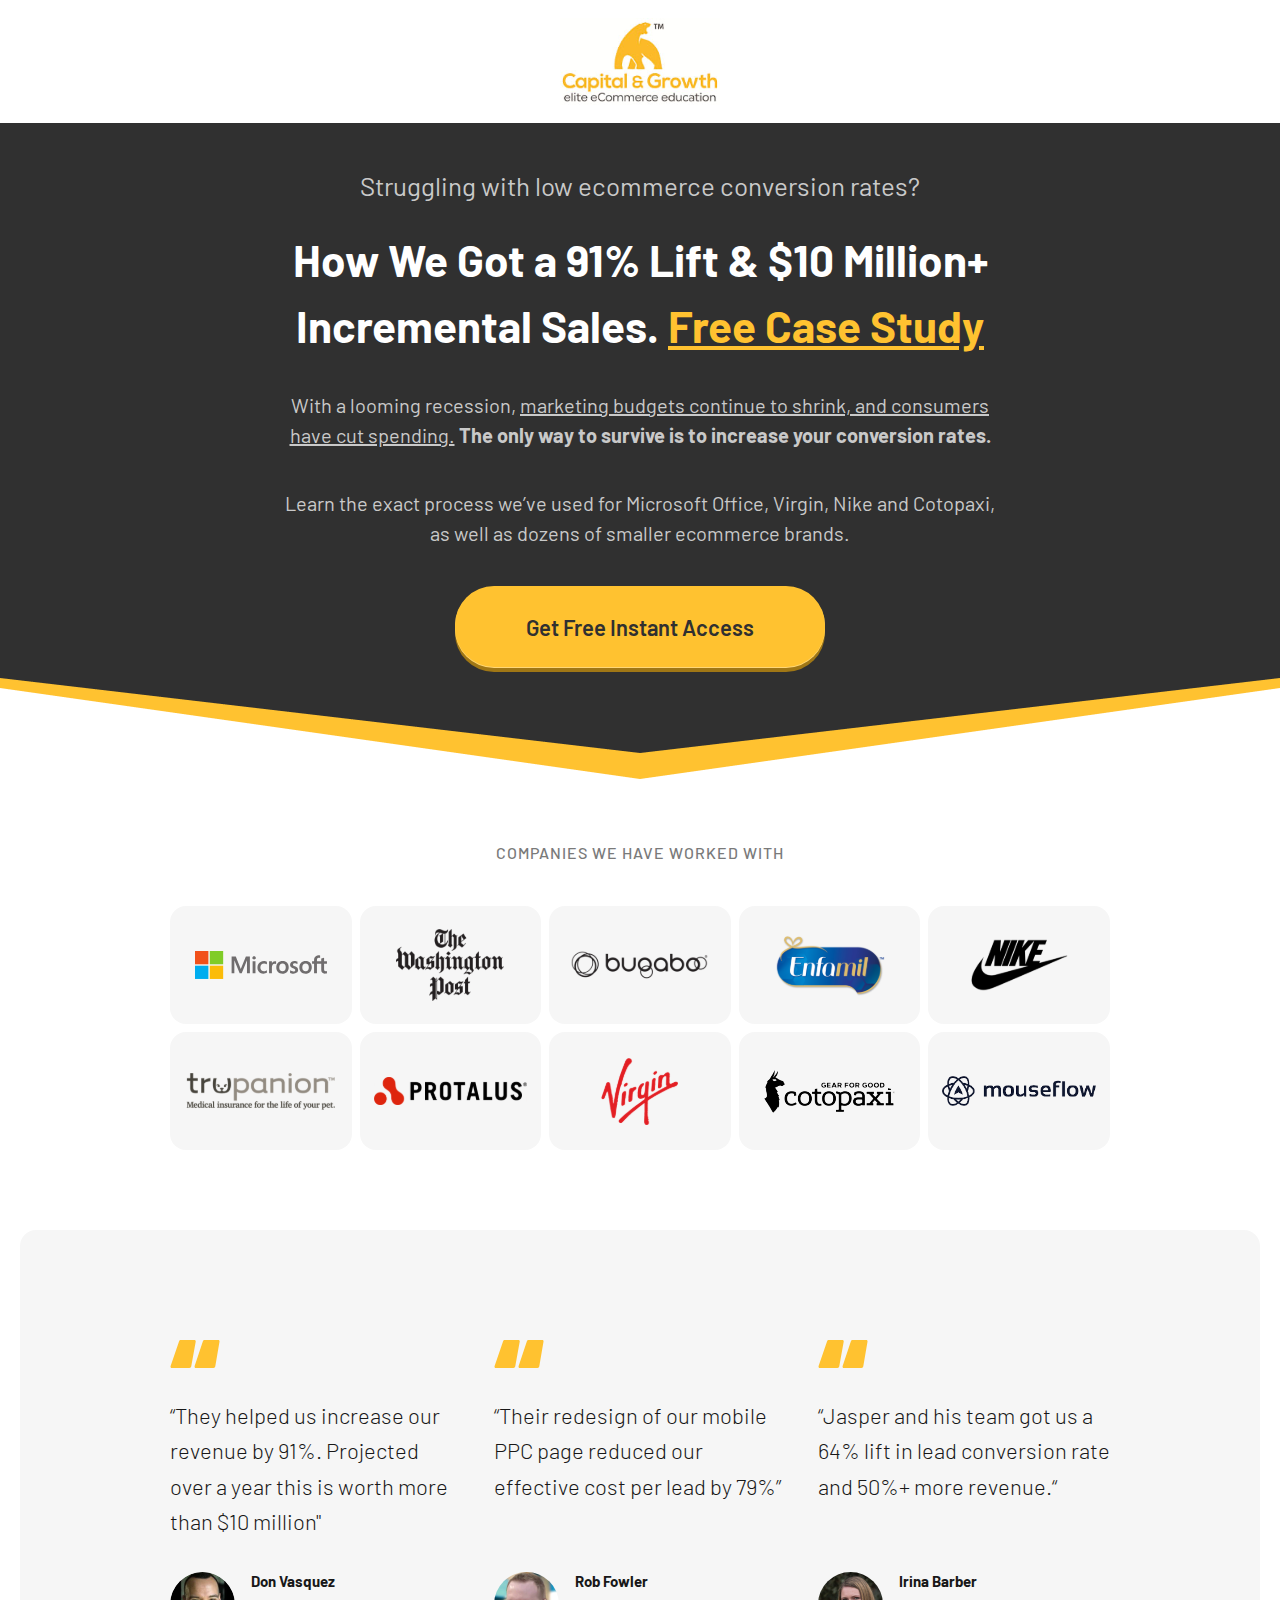
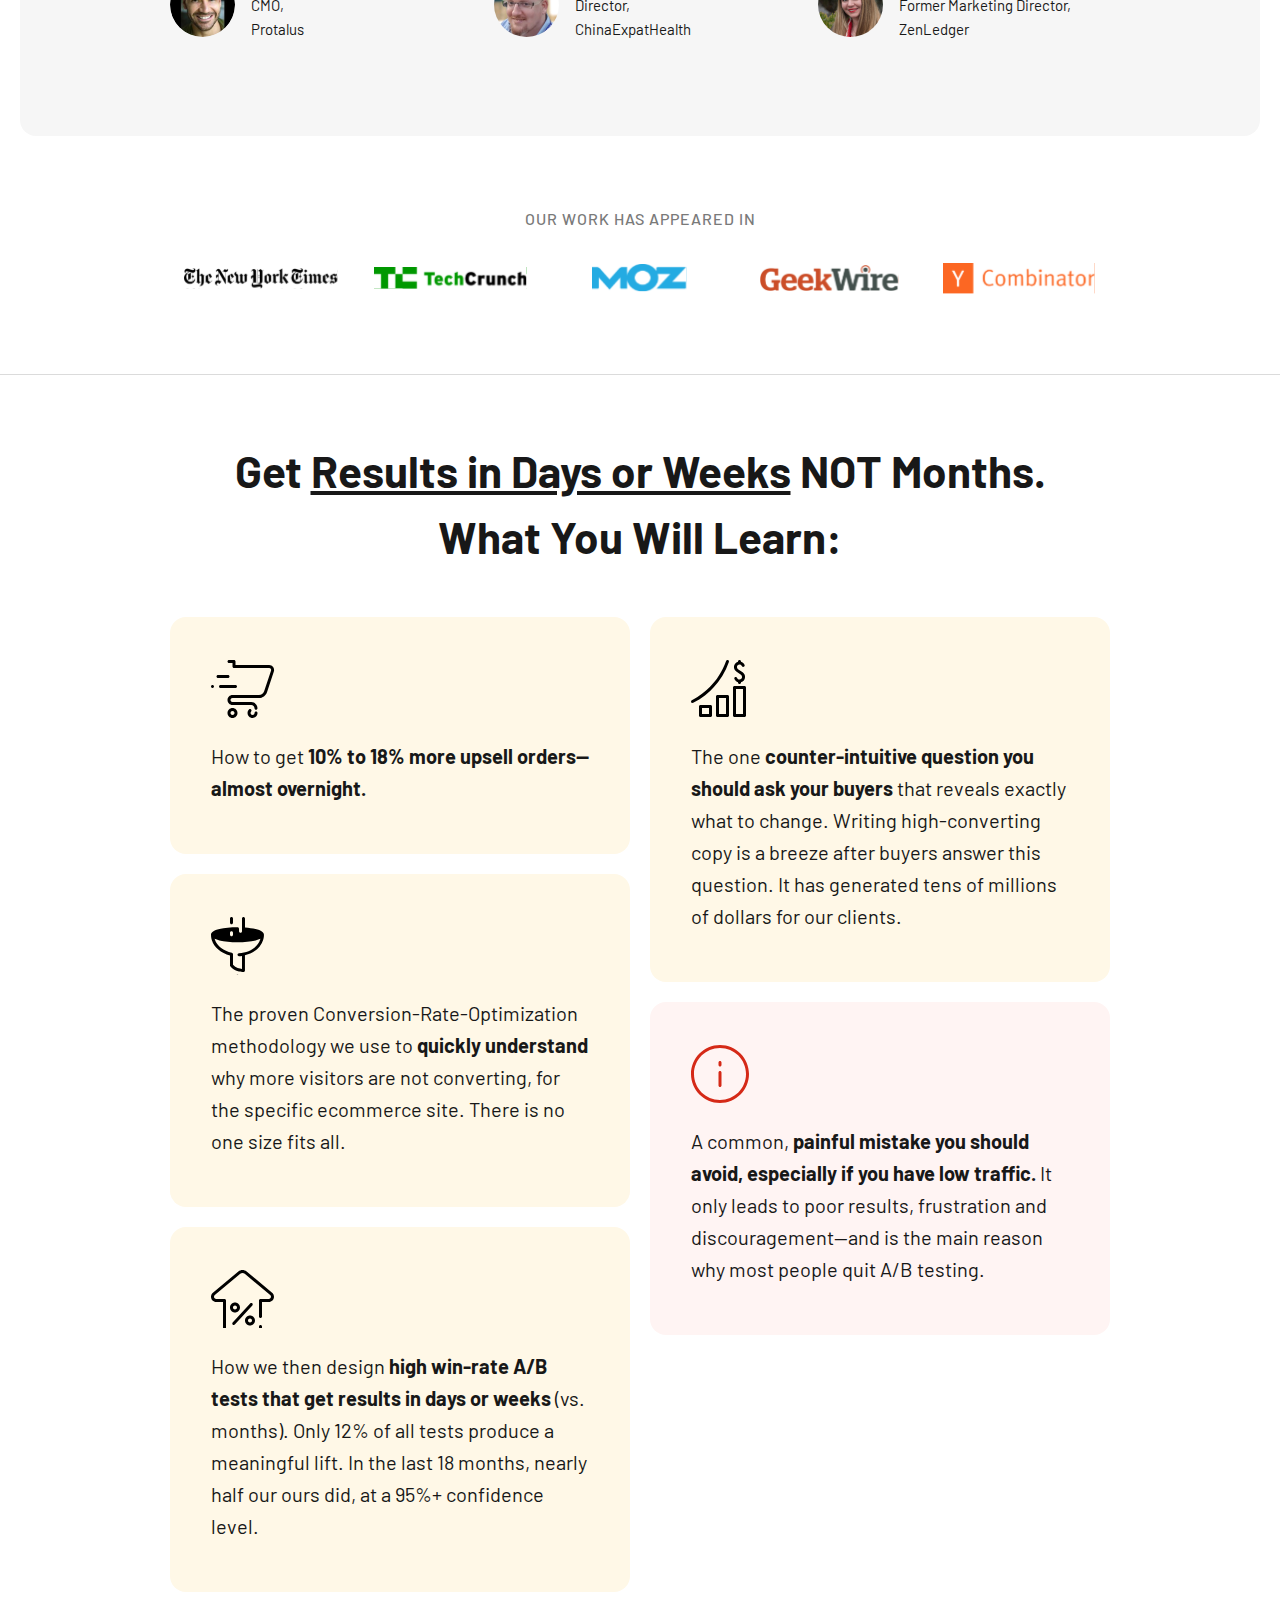
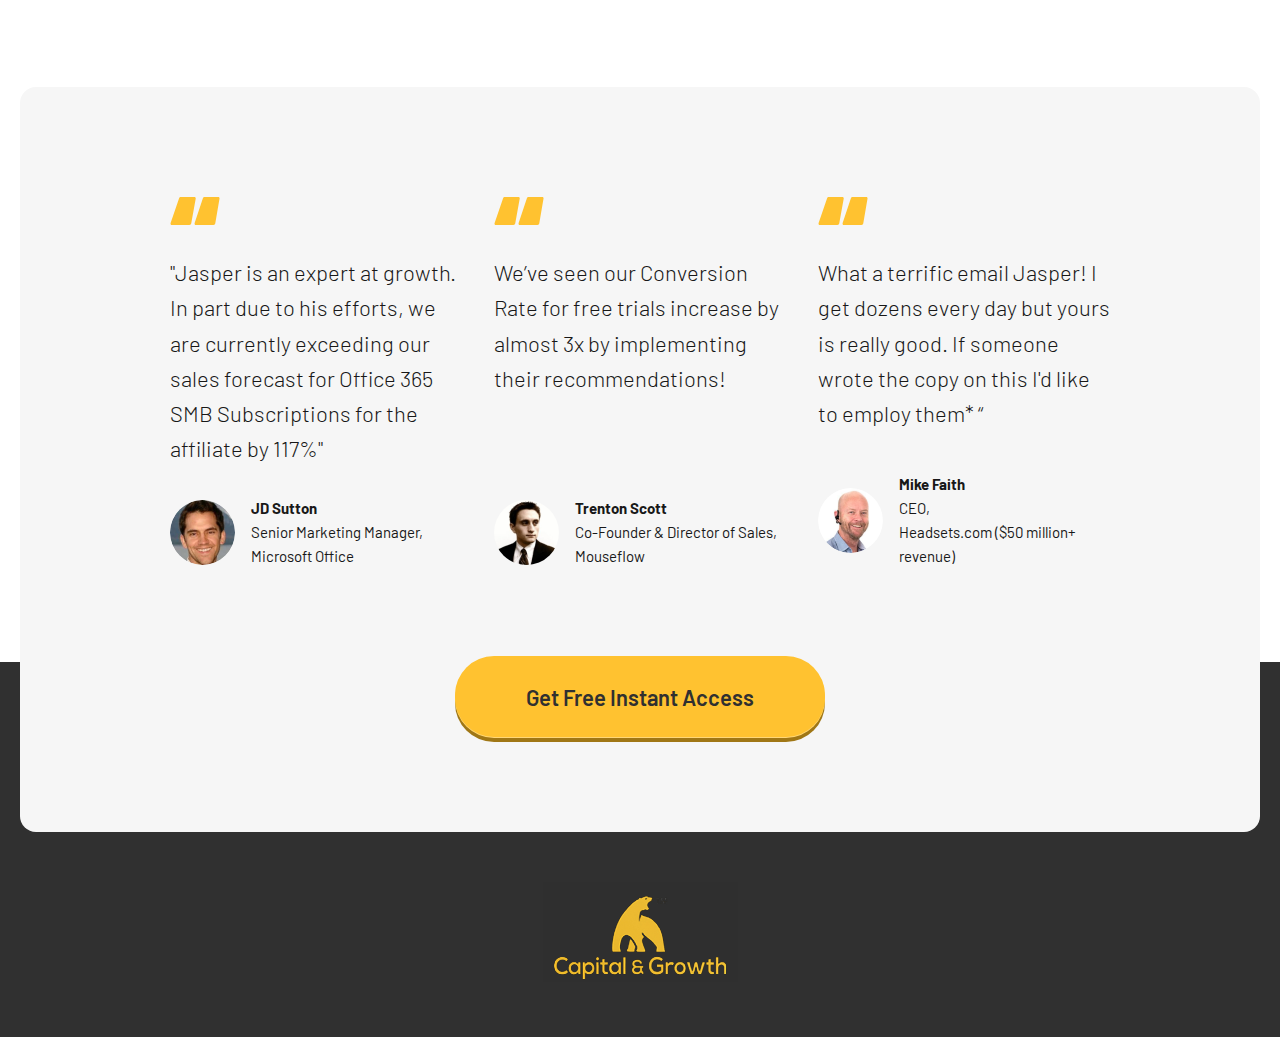
==== index.html @ 7f31e1f4 "fixed styles for mailchimp form" ====
<!DOCTYPE html>
<html lang="en">
<head>
    <meta charset="UTF-8">
    <meta http-equiv="X-UA-Compatible" content="IE=edge">
    <meta name="viewport" content="width=device-width, initial-scale=1.0">
    <title>Capital & Growth</title>

    <link rel="icon" href="https://capitalandgrowth.org/wp-content/uploads/2020/05/favicon.jpg" sizes="32x32">
    <link rel="icon" href="https://capitalandgrowth.org/wp-content/uploads/2020/05/favicon.jpg" sizes="192x192">
    <link rel="apple-touch-icon" href="https://capitalandgrowth.org/wp-content/uploads/2020/05/favicon.jpg">
    <meta name="msapplication-TileImage" content="https://capitalandgrowth.org/wp-content/uploads/2020/05/favicon.jpg">

    <link rel="preconnect" href="https://fonts.googleapis.com">
    <link rel="preconnect" href="https://fonts.gstatic.com" crossorigin>
    <link href="https://fonts.googleapis.com/css2?family=Barlow:wght@300;400;500;600;700&display=swap" rel="stylesheet">    

    <link rel="stylesheet" href="assets/css/style.css">
</head>
<body class="case-study-page">
    <header class="header">
        <div class="container">
            <a href="/" class="logo">
                <img src="assets/images/logo.svg" alt="logo">
            </a>
        </div>
    </header>

    <section class="hero">
        <div class="container">
            <h4 class="subtitle">Struggling with low ecommerce conversion rates?</h4>
            <h1 class="title">
                How We Got a 91% Lift & $10 Million+ 
                Incremental Sales. <span class="underline primary">Free Case Study</span>
            </h1>
            <p class="description">
                With a looming recession, <span class="underline">marketing budgets continue to shrink, and consumers 
                have cut spending.</span> <span class="bold">The only way to survive is to increase your conversion rates.</span>
            </p>
            <p class="description">
                Learn the exact process we’ve used for Microsoft Office, Virgin, Nike and Cotopaxi, as well as dozens of smaller ecommerce brands.
            </p>
            <button type="button" class="btn" id="openModalJs">Get Free Instant Access</button>
        </div>
    </section>

    <section class="logo-section">
        <div class="container">
            <h4 class="section-title">Companies We Have Worked With</h4>
            <div class="logo-wrap">
                <div class="logo-item">
                    <img src="assets/images/companies/microsoft.svg" alt="microsoft">
                </div>
                <div class="logo-item">
                    <img src="assets/images/companies/wp.svg" alt="washington-post">
                </div>
                <div class="logo-item">
                    <img src="assets/images/companies/bugaboo.svg" alt="bugaboo">
                </div>
                <div class="logo-item">
                    <img src="assets/images/companies/enfamil.svg" alt="enfamil">
                </div>
                <div class="logo-item">
                    <img src="assets/images/companies/nike.svg" alt="nike">
                </div>

                <div class="logo-item">
                    <img src="assets/images/companies/trupanion.svg" alt="trupanion">
                </div>
                <div class="logo-item">
                    <img src="assets/images/companies/protalus.svg" alt="protalus">
                </div>
                <div class="logo-item">
                    <img src="assets/images/companies/virgin.svg" alt="virgin">
                </div>
                <div class="logo-item">
                    <img src="assets/images/companies/cotopaxi.png" alt="cotopaxi">
                </div>
                <div class="logo-item">
                    <img src="assets/images/companies/mouseflow.png" alt="mouseflow">
                </div>
            </div>
        </div>
    </section>

    <section class="quote-section">
        <div class="container">
            <div class="quote-wrap">
                <div class="quote-item">
                    <div class="quote">
                        <svg class="quote-ico"><use xlink:href='#quote'/></svg>
                        <blockquote>“They helped us increase our revenue by 91%. Projected over a year this is worth more than $10 million"</blockquote>
                    </div>
                    <div class="author">
                        <picture>
                            <source type="image/webp" srcset="assets/images/webp/tetsimonial_image_one.webp" srcset="assets/images/2x/webp/tetsimonial_image_one@2x.webp">
                            <source type="image/png" srcset="assets/images/tetsimonial_image_one.png, assets/images/2x/tetsimonial_image_one@2x.png 2x">
                            <img alt="Don Vasquez">
                        </picture>
                        <div class="author-info">
                            <h4 class="bold">Don Vasquez</h4>
                            <p>CMO,</p> 
                            <p>Protalus</p>
                        </div>
                    </div>
                </div>
                <div class="quote-item">
                    <div class="quote">
                        <svg class="quote-ico"><use xlink:href='#quote'/></svg>
                        <blockquote>“Their redesign of our mobile PPC page reduced our effective cost per lead by 79%”</blockquote>
                    </div>
                    <div class="author">
                        <picture>
                            <source type="image/webp" srcset="assets/images/webp/rob-fowler.webp" srcset="assets/images/2x/webp/rob-fowler@2x.webp">
                            <source type="image/png" srcset="assets/images/rob-fowler.png, assets/images/2x/rob-fowler@2x.png 2x">
                            <img alt="Rob Fowler">
                        </picture>
                        <div class="author-info">
                            <h4 class="bold">Rob Fowler</h4>
                            <p>Director,</p> 
                            <p>ChinaExpatHealth</p>
                        </div>
                    </div>
                </div>
                <div class="quote-item">
                    <div class="quote">
                        <svg class="quote-ico"><use xlink:href='#quote'/></svg>
                        <blockquote>“Jasper and his team got us a 64% lift in lead conversion rate and 50%+ more revenue.“</blockquote>
                    </div>
                    <div class="author">
                        <picture>
                            <source type="image/webp" srcset="assets/images/webp/irina-barber.webp" srcset="assets/images/2x/webp/irina-barber@2x.webp">
                            <source type="image/png" srcset="assets/images/irina-barber.png, assets/images/2x/irina-barber@2x.png 2x">
                            <img alt="Irina Barber">
                        </picture>
                        <div class="author-info">
                            <h4 class="bold">Irina Barber</h4>
                            <p>Former Marketing Director,</p> 
                            <p> ZenLedger</p>
                        </div>
                    </div>
                </div>
            </div>
        </div>
    </section>

    <section class="our-work-section">
        <div class="container">
            <h4 class="section-title">Our work has appeared in</h4>
            <div class="logo-wrap">
                <div class="logo-item">
                    <img src="assets/images/companies/nyt.svg" alt="the-new-york-times">
                </div>
                <div class="logo-item">
                    <img src="assets/images/companies/tc.svg" alt="tech-crunch">
                </div>
                <div class="logo-item">
                    <img src="assets/images/companies/moz.svg" alt="moz">
                </div>
                <div class="logo-item">
                    <img src="assets/images/companies/gw.svg" alt="geek-wire">
                </div>
                <div class="logo-item">
                    <img src="assets/images/companies/combinator.svg" alt="combinator">
                </div>
            </div>
        </div>
    </section>

    <section class="result-section">
        <div class="container">
            <h2 class="title">Get <span class="underline">Results in Days or Weeks</span> NOT Months. What You Will Learn:</h2>

            <div class="result-wrap">
                <div class="result-item">
                    <svg class="ico"><use xlink:href='#cart-ico'/></svg>
                    <p>How to get <span class="bold">10% to 18% more upsell orders--almost overnight.</span></p>
                </div>
                <div class="result-item">
                    <svg class="ico"><use xlink:href='#quickly-understand-ico'/></svg>
                    <p>The proven Conversion-Rate-Optimization methodology we use to <span class="bold">quickly understand</span> why more visitors are not converting, for the specific ecommerce site. There is no one size fits all.</p>
                </div>
                <div class="result-item">
                    <svg class="ico"><use xlink:href='#win-rate-ico'/></svg>
                    <p>How we then design <span class="bold">high win-rate A/B tests that get results in days or weeks</span> (vs. months). Only 12% of all tests produce a meaningful lift. In the last 18 months, nearly half our ours did, at a 95%+ confidence level.</p>
                </div>

                <div class="result-item">
                    <svg class="ico"><use xlink:href='#counter-intuitive-ico'/></svg>
                    <p>The one <span class="bold">counter-intuitive question you should ask your buyers</span> that reveals exactly what to change. Writing high-converting copy is a breeze after buyers answer this question. It has generated tens of millions of dollars for our clients.</p>
                </div>
                <div class="result-item result-mistake">
                    <svg class="ico"><use xlink:href='#painful-mistake-ico'/></svg>
                    <p>A common, <span class="bold">painful mistake you should avoid, especially if you have low traffic.</span> It only leads to poor results,  frustration and discouragement—and is the main reason why most people quit A/B testing.</p>
                </div>
            </div>
        </div>
    </section>

    <section class="quote-section">
        <div class="container">

            <div class="quote-wrap">
                <div class="quote-item">
                    <div class="quote">
                        <svg class="quote-ico"><use xlink:href='#quote'/></svg>
                        <blockquote>"Jasper is an expert at growth. In part due to his efforts, we are currently exceeding our sales forecast for Office 365 SMB Subscriptions for the affiliate by 117%"</blockquote>
                    </div>
                    <div class="author">
                        <img src="assets/images/jdsutton.png" alt="JD Sutton">
                        <div class="author-info">
                            <h4 class="bold">JD Sutton</h4>
                            <p>Senior Marketing Manager,</p> 
                            <p> Microsoft Office</p>
                        </div>
                    </div>
                </div>

                <div class="quote-item">
                    <div class="quote">
                        <svg class="quote-ico"><use xlink:href='#quote'/></svg>
                        <blockquote>We’ve seen our Conversion Rate for free trials increase by almost 3x by implementing their recommendations!</blockquote>
                    </div>
                    <div class="author">
                        <img src="assets/images/trentscott.png" alt="Trenton Scott">
                        <div class="author-info">
                            <h4 class="bold">Trenton Scott</h4>
                            <p>Co-Founder & Director of Sales,</p> 
                            <p> Mouseflow</p>
                        </div>
                    </div>
                </div>

                <div class="quote-item">
                    <div class="quote">
                        <svg class="quote-ico"><use xlink:href='#quote'/></svg>
                        <blockquote>What a terrific email Jasper! I get dozens every day but yours is really good. If someone wrote the copy on this I'd like to employ them* “</blockquote>
                    </div>
                    <div class="author">
                        <img src="assets/images/mike-faith.png" alt="Mike Faith">
                        <div class="author-info">
                            <h4 class="bold">Mike Faith</h4>
                            <p>CEO, </p> 
                            <p>Headsets.com ($50 million+ revenue)</p>
                        </div>
                    </div>
                </div>
            </div>
            <button type="button" class="btn" id="openModalJs2">Get Free Instant Access</button>
        </div>
    </section>

    <footer class="footer">
        <a href="/" class="logo">
            <img src="assets/images/f-logo.png" alt="logo">
        </a>
	</footer>

    <!-- svg sprite -->
    <div class="main_svg" hidden>
        <svg>
            <defs>
                <!-- quote -->
                <symbol id="quote" width="50" height="28" viewBox="0 0 50 28" fill="none" xmlns="http://www.w3.org/2000/svg">
                    <path fill-rule="evenodd" clip-rule="evenodd" d="M21.2609 26.3642C21.0276 27.453 20.4055 27.9974 19.3944 27.9974H2.01273C1.39056 27.9974 0.962823 27.8224 0.729512 27.4724C0.4962 27.1225 0.457315 26.6364 0.612856 26.0142L9.01207 1.39987C9.32316 0.466623 9.98421 0 10.9952 0H24.0607C25.3828 0 25.9272 0.622164 25.6939 1.86649L21.2609 26.3642ZM45.292 26.3642C45.1365 27.453 44.5143 27.9974 43.4255 27.9974H26.0438C25.4217 27.9974 24.9939 27.8224 24.7606 27.4724C24.5273 27.1225 24.4884 26.6364 24.644 26.0142L32.8099 1.39987C33.1209 0.466623 33.782 0 34.793 0H47.9751C49.2194 0 49.725 0.622164 49.4916 1.86649L45.292 26.3642Z" fill="#FFC230"/>
                </symbol>
                <!-- cart-ico -->
                <symbol id="cart-ico" width="64" height="58" viewBox="0 0 64 58" fill="none" xmlns="http://www.w3.org/2000/svg">
                    <path fill-rule="evenodd" clip-rule="evenodd" d="M18 0C17.15 0 16.5 0.65 16.5 1.5C16.5 2.35 17.15 3 18 3H21.5V6.5C21.5 7.35 22.15 8 23 8H58.1504C58.8004 8 59.4 8.29961 59.75 8.84961C60.1 9.39961 60.25 10.0504 60 10.6504L53.1504 31.25C52.4004 33.5 50.3002 35 47.9502 35H21.5C18.75 35 16.5 37.25 16.5 40C16.5 42.75 18.75 45 21.5 45H40.25C42.05 45 43.5 46.45 43.5 48.25C43.5 49.1 44.15 49.75 45 49.75C45.85 49.75 46.5 49.1 46.5 48.25C46.5 44.8 43.7 42 40.25 42H21.5C20.4 42 19.5 41.1 19.5 40C19.5 38.9 20.4 38 21.5 38H47.9502C51.6002 38 54.85 35.6502 56 32.2002L62.8496 11.5996C63.3496 10.0496 63.1004 8.39961 62.1504 7.09961C61.2504 5.74961 59.7504 5 58.1504 5H24.5V1.5C24.5 0.65 23.85 0 23 0H18ZM7 15C6.15 15 5.5 15.65 5.5 16.5C5.5 17.35 6.15 18 7 18H17C17.85 18 18.5 17.35 18.5 16.5C18.5 15.65 17.85 15 17 15H7ZM1.2002 25C1.3002 24.975 1.4 24.9629 1.5 24.9629C1.6 24.9629 1.6998 24.975 1.7998 25C1.8498 25.025 1.89976 25.0374 1.94971 25.0498C1.99966 25.0622 2.04961 25.0746 2.09961 25.0996C2.14961 25.1246 2.18711 25.1497 2.22461 25.1748C2.26211 25.1999 2.29961 25.225 2.34961 25.25L2.5498 25.4502C2.8498 25.7002 3 26.1 3 26.5C3 26.9 2.8498 27.3 2.5498 27.5C2.4998 27.6 2.44961 27.6502 2.34961 27.7002C2.30073 27.7491 2.20406 27.7974 2.10632 27.8463L2.09961 27.8496L2.09563 27.8516C1.99696 27.9009 1.89848 27.9502 1.7998 27.9502C1.70019 28 1.60078 28 1.50117 28H1.5H1.2002C1.1502 27.975 1.10024 27.9626 1.05029 27.9502C1.00034 27.9378 0.950391 27.9254 0.900391 27.9004C0.850389 27.8754 0.812889 27.8503 0.775388 27.8252C0.737889 27.8001 0.700389 27.775 0.650391 27.75C0.635257 27.7349 0.615525 27.7197 0.593979 27.7032C0.544337 27.6651 0.485062 27.6195 0.450195 27.5498C0.150195 27.2998 0 26.9 0 26.5C0 26.1 0.150195 25.7002 0.450195 25.4502C0.500195 25.3502 0.550391 25.3 0.650391 25.25C0.700392 25.225 0.737893 25.1999 0.775394 25.1748C0.812893 25.1497 0.850392 25.1246 0.900391 25.0996C1.00039 25.0496 1.1002 25 1.2002 25ZM9.5 25C8.65 25 8 25.65 8 26.5C8 27.35 8.65 28 9.5 28H24.5C25.35 28 26 27.35 26 26.5C26 25.65 25.35 25 24.5 25H9.5ZM16.5 53C16.5 50.25 18.75 48 21.5 48C24.25 48 26.5 50.25 26.5 53C26.5 55.75 24.25 58 21.5 58C18.75 58 16.5 55.75 16.5 53ZM39.0312 49C38.65 49 38.275 49.1502 38 49.4502C37.05 50.4002 36.5498 51.65 36.5498 53C36.5498 55.75 38.7998 58 41.5498 58C44.2998 58 46.5498 55.75 46.5498 53C46.5498 52.15 45.8998 51.5 45.0498 51.5C44.1998 51.5 43.5498 52.15 43.5498 53C43.5498 54.1 42.6498 55 41.5498 55C40.4498 55 39.5498 54.1 39.5498 53C39.5498 52.45 39.7504 51.9496 40.1504 51.5996C40.6504 50.9996 40.6496 50.0502 40.0996 49.4502C39.7996 49.1502 39.4125 49 39.0312 49ZM23.5 53C23.5 51.9 22.6 51 21.5 51C20.4 51 19.5 51.9 19.5 53C19.5 54.1 20.4 55 21.5 55C22.6 55 23.5 54.1 23.5 53Z" fill="black"/>
                </symbol>
                <!-- counter-intuitive-ico -->
                <symbol id="counter-intuitive-ico" width="63" height="63" viewBox="0 0 63 63" fill="none" xmlns="http://www.w3.org/2000/svg">
                    <path fill-rule="evenodd" clip-rule="evenodd" d="M48.5 0C47.65 0 47 0.65 47 1.5V1.7002C44.65 2.3502 42.9502 4.4998 42.9502 7.0498C42.9502 8.8498 43.7998 10.4998 45.2998 11.5498L49.9502 14.7998C50.6502 15.2998 51.0498 16.0504 51.0498 16.9004C51.0498 18.3004 49.9 19.4502 48.5 19.4502C47.5 19.4502 46.5504 18.8504 46.1504 17.9004C45.8004 17.1504 44.9502 16.7996 44.2002 17.0996C43.4502 17.4496 43.1004 18.2998 43.4004 19.0498C44.1004 20.5998 45.4 21.7502 47 22.2002V22.5C47 23.35 47.65 24 48.5 24C49.35 24 50 23.35 50 22.5V22.2998C52.35 21.6498 54.0498 19.5002 54.0498 16.9502C54.0498 15.1002 53.1504 13.3996 51.6504 12.3496L47 9.15039C46.35 8.65039 45.9502 7.8998 45.9502 7.0498C45.9502 5.6498 47.1 4.5 48.5 4.5C49.55 4.5 50.4496 5.0998 50.8496 6.0498C51.1496 6.7998 52.0498 7.14961 52.7998 6.84961C53.5498 6.54961 53.8996 5.65039 53.5996 4.90039C52.9496 3.30039 51.6 2.1502 50 1.7002V1.5C50 0.65 49.35 0 48.5 0ZM36.4004 0.0292969C35.8121 0.0714844 35.2871 0.4375 35.0996 1C29.0996 18.05 16.9496 31.9504 0.849609 40.1504C0.0996094 40.5504 -0.199805 41.4504 0.200195 42.1504C0.450195 42.7004 0.95 43 1.5 43C1.75 43 1.9502 42.9496 2.2002 42.8496C18.9502 34.2996 31.6504 19.75 37.9004 2C38.1504 1.2 37.75 0.349609 37 0.0996094C36.8 0.0371094 36.5965 0.0152344 36.4004 0.0292969ZM42 27.5C42 26.65 42.65 26 43.5 26H53.5C54.35 26 55 26.65 55 27.5V55.5C55 56.35 54.35 57 53.5 57H43.5C42.65 57 42 56.35 42 55.5V27.5ZM52 29V54H45V29H52ZM25 36.5C25 35.65 25.65 35 26.5 35H36.5C37.35 35 38 35.65 38 36.5V55.5C38 56.35 37.35 57 36.5 57H26.5C25.65 57 25 56.35 25 55.5V36.5ZM28 38H35V54H28V38ZM8 46.5C8 45.65 8.65 45 9.5 45H19.5C20.35 45 21 45.65 21 46.5V55.5C21 56.35 20.35 57 19.5 57H9.5C8.65 57 8 56.35 8 55.5V46.5ZM11 48H18V54H11V48ZM0 61.5C0 60.65 0.65 60 1.5 60H61.5C62.35 60 63 60.65 63 61.5C63 62.35 62.35 63 61.5 63H1.5C0.65 63 0 62.35 0 61.5Z" fill="black"/>
                </symbol>
                <!-- quickly-understand-ico -->
                <symbol id="quickly-understand-ico" width="53" height="64" viewBox="0 0 53 64" fill="none" xmlns="http://www.w3.org/2000/svg">
                    <path fill-rule="evenodd" clip-rule="evenodd" d="M32.5996 0.00252268C31.7496 -0.0474773 31 0.652523 31 1.50252V10.3521V14.1529C31 14.9529 30.3996 15.7025 29.5996 15.7525C28.7496 15.8025 28 15.1025 28 14.2525V11.7525C28 10.9525 27.35 10.2525 26.5 10.2525C19.7 10.2525 13.3002 10.9023 8.4502 12.0523C2.7502 13.4023 0 15.3025 0 17.7525C0 27.3525 7.75 35.7029 19 38.4029V48.4527C19 48.8027 19.0998 49.1021 19.2998 49.3521C22.5998 53.7021 28.4002 55.0025 31.4502 55.0025C31.9502 55.0025 32.4 54.9529 32.75 54.9029C33.45 54.7529 33.9502 54.1527 33.9502 53.4527V38.3521C44.9502 35.7021 52.9502 27.4525 52.9502 17.7525C53.0002 15.3025 50.2498 13.4023 44.5498 12.0523C41.5498 11.3523 37.95 10.8025 34 10.5025V1.60213C34 0.802132 33.3996 0.0525227 32.5996 0.00252268ZM20.5 0.00252268C19.65 0.00252268 19 0.652523 19 1.50252V5.75252C19 6.60252 19.65 7.25252 20.5 7.25252C21.35 7.25252 22 6.60252 22 5.75252V1.50252C22 0.652523 21.35 0.00252268 20.5 0.00252268ZM22 15.7525C22 14.9025 21.35 14.2525 20.5 14.2525C19.65 14.2525 19 14.9025 19 15.7525V17.7525C19 18.6025 19.65 19.2525 20.5 19.2525C21.35 19.2525 22 18.6025 22 17.7525V15.7525ZM3.59961 21.8521C4.89961 22.4521 6.5 23.0027 8.5 23.4527C13.3 24.6027 19.7 25.2525 26.5 25.2525C33.3 25.2525 39.6998 24.6027 44.5498 23.4527C46.5498 22.9527 48.1502 22.4521 49.4502 21.8521C47.1502 29.7021 38.5502 35.7027 27.9502 36.2027C27.1002 36.2527 26.5 36.9525 26.5 37.7525C26.55 38.5525 27.2 39.2027 28 39.2027H28.0498C29.0498 39.1527 30 39.0529 31 38.9029V51.9527C28.8 51.8527 24.6 50.9021 22 47.8521V37.1529V36.9527C21.9 36.3527 21.4498 35.8029 20.7998 35.6529C12.0498 33.9529 5.49961 28.5521 3.59961 21.8521ZM25 59.2525C25 58.4025 25.65 57.7525 26.5 57.7525C27.35 57.7525 28 58.4025 28 59.2525V61.7525C28 62.6025 27.35 63.2525 26.5 63.2525C25.65 63.2525 25 62.6025 25 61.7525V59.2525Z" fill="black"/>
                </symbol>
                <!-- painful-mistake-ico -->
                <symbol id="painful-mistake-ico" width="58" height="58" viewBox="0 0 58 58" fill="none" xmlns="http://www.w3.org/2000/svg">
                    <path fill-rule="evenodd" clip-rule="evenodd" d="M0 29C0 13 13 0 29 0C45 0 58 13 58 29C58 45 45 58 29 58C13 58 0 45 0 29ZM55 29C55 14.65 43.35 3 29 3C14.65 3 3 14.65 3 29C3 43.35 14.65 55 29 55C43.35 55 55 43.35 55 29ZM29 16C28.15 16 27.5 16.65 27.5 17.5V20C27.5 20.85 28.15 21.5 29 21.5C29.85 21.5 30.5 20.85 30.5 20V17.5C30.5 16.65 29.85 16 29 16ZM27.5 27.5C27.5 26.65 28.15 26 29 26C29.85 26 30.5 26.65 30.5 27.5V40.5C30.5 41.35 29.85 42 29 42C28.15 42 27.5 41.35 27.5 40.5V27.5Z" fill="#D52917"/>
                </symbol>
                <!-- win-rate-ico -->
                <symbol id="win-rate-ico" width="63" height="63" viewBox="0 0 63 63" fill="none" xmlns="http://www.w3.org/2000/svg">
                    <path fill-rule="evenodd" clip-rule="evenodd" d="M13.5 63C14.35 63 15 62.35 15 61.5L15 30.5C15 29.65 14.35 29 13.5 29H5.25C4 29 3 28 3 26.75C3 26.1 3.2998 25.45 3.7998 25L29.25 3.7998C30.55 2.69981 32.45 2.69981 33.75 3.7998L59.2002 25.0498C59.7002 25.4998 60 26.0998 60 26.7998C60 27.9998 59 29 57.75 29H49.5C48.65 29 48 29.65 48 30.5V46.5C48 47.35 48.65 48 49.5 48C50.35 48 51 47.35 51 46.5V32H57.75C60.65 32 63 29.65 63 26.75C63 25.2 62.2996 23.7002 61.0996 22.7002L35.6504 1.5C34.4504 0.5 32.95 0 31.5 0C30 0 28.5496 0.5 27.3496 1.5L1.90039 22.7002C0.70039 23.7002 0 25.15 0 26.75C0 29.65 2.35 32 5.25 32H12L12 61.5C12 62.35 12.65 63 13.5 63ZM49.5 63C50.35 63 51 62.35 51 61.5V56.5C51 55.65 50.35 55 49.5 55C48.65 55 48 55.65 48 56.5V61.5C48 62.35 48.65 63 49.5 63ZM44 50.5C44 53.25 41.75 55.5 39 55.5C36.25 55.5 34 53.25 34 50.5C34 47.75 36.25 45.5 39 45.5C41.75 45.5 44 47.75 44 50.5ZM22.8184 55.0312C23.1996 55.0125 23.5746 54.8498 23.8496 54.5498L41.3496 35.4004C41.8996 34.8004 41.85 33.8498 41.25 33.2998C40.95 33.0498 40.6 32.9004 40.25 32.9004C39.85 32.9004 39.4504 33.0504 39.1504 33.4004L21.6504 52.5498C21.1004 53.1498 21.15 54.1004 21.75 54.6504C22.05 54.9254 22.4371 55.05 22.8184 55.0312ZM37 50.5C37 51.6 37.9 52.5 39 52.5C40.1 52.5 41 51.6 41 50.5C41 49.4 40.1 48.5 39 48.5C37.9 48.5 37 49.4 37 50.5ZM24 42.5C26.75 42.5 29 40.25 29 37.5C29 34.75 26.75 32.5 24 32.5C21.25 32.5 19 34.75 19 37.5C19 40.25 21.25 42.5 24 42.5ZM22 37.5C22 38.6 22.9 39.5 24 39.5C25.1 39.5 26 38.6 26 37.5C26 36.4 25.1 35.5 24 35.5C22.9 35.5 22 36.4 22 37.5Z" fill="black"/>
                </symbol>
                <!-- close-ico -->
                <symbol id="close-ico" width="20" height="20" viewBox="0 0 20 20" fill="none" xmlns="http://www.w3.org/2000/svg">
                    <path d="M19.0978 0.000247551C18.8651 0.00574349 18.644 0.103092 18.4828 0.27104L9.99994 8.75394L1.51705 0.27104C1.3511 0.100141 1.12304 0.00369934 0.884822 0.00368984C0.52608 0.00377736 0.203192 0.221306 0.0683521 0.553743C-0.0664875 0.88618 0.013634 1.26717 0.270951 1.51714L8.75384 10L0.270951 18.4829C0.0407481 18.704 -0.051981 19.0322 0.0285255 19.341C0.109032 19.6498 0.350194 19.891 0.659006 19.9715C0.967818 20.052 1.29602 19.9593 1.51705 19.729L9.99994 11.2461L18.4828 19.729C18.7039 19.9592 19.0321 20.052 19.3409 19.9715C19.6497 19.891 19.8908 19.6498 19.9714 19.341C20.0519 19.0322 19.9591 18.704 19.7289 18.4829L11.246 10L19.7289 1.51714C19.9912 1.2654 20.072 0.87844 19.9324 0.542783C19.7927 0.207126 19.4613 -0.00833921 19.0978 0.000247551Z" fill="black"/>
                </symbol>
            </defs>
        </svg>
    </div>

    <!-- Modal --> 
    <div class="modal" id="myModal"> 
        <div class="modal-content"> 
            <div class="modal-header">
                <button type="button" class="close" id="closeModalJs">
                    <svg><use xlink:href='#close-ico'/></svg>
                </button>
                <picture>
                    <source type="image/webp" srcset="assets/images/webp/article.webp" srcset="assets/images/2x/webp/article@2x.webp">
                    <source type="image/png" srcset="assets/images/article.png, assets/images/2x/article@2x.png 2x">
                    <img alt="#">
                </picture>
            </div> 
            <div class="modal-body"> 
                <!-- Begin Mailchimp Signup Form -->
                <link href="//cdn-images.mailchimp.com/embedcode/classic-071822.css" rel="stylesheet" type="text/css">

                <div id="mc_embed_signup">
                    <form action="capitalandgrowth.org/cro-course/" method="post" id="mc-embedded-subscribe-form" name="mc-embedded-subscribe-form" class="validate" target="_blank" novalidate>
                        <div id="mc_embed_signup_scroll" class="modal-form">
                            <h2 class="modal-title">Just One More Step. Where Should We Send the Case Study?</h2>
                            <div class="mc-field-group">
                                <input type="text" value="" name="FNAME" class="" id="mce-FNAME" placeholder="Your Name *" required>
                                <span id="mce-FNAME-HELPERTEXT" class="helper_text"></span>
                            </div>
                            <div class="mc-field-group">
                                <input type="email" value="" name="EMAIL" class="required email" id="mce-EMAIL" placeholder="Your Work Email *" required>
                                <span id="mce-EMAIL-HELPERTEXT" class="helper_text"></span>
                            </div>
                            <div class="mc-field-group size1of2">
                                <input type="text" name="PHONE" class="" value="" id="mce-PHONE" placeholder="Your Phone Number *" required>
                                <span id="mce-PHONE-HELPERTEXT" class="helper_text"></span>
                            </div>
                            <div id="mce-responses" class="clear">
                                <div class="response" id="mce-error-response" style="display:none"></div>
                                <div class="response" id="mce-success-response" style="display:none"></div>
                            </div>
                            <!-- real people should not fill this in and expect good things - do not remove this or risk form bot signups-->
                            <div style="position: absolute; left: -5000px;" aria-hidden="true"><input type="text" name="b_45157a01306c6dd4302526ca7_bf2c0306d3" tabindex="-1" value=""></div>
                            <div class="clear"><input type="submit" value="Get Free Instant Access" name="subscribe" id="mc-embedded-subscribe" class="button btn"></div>
                            <p class="modal-description">By opting in you are agreeing to receive educational and marketing content from us. Your information will not be shared and you may unsubscribe at any time.</p>
                        </div>
                    </form>
                </div>
                <script type='text/javascript' src='//s3.amazonaws.com/downloads.mailchimp.com/js/mc-validate.js'></script><script type='text/javascript'>(function($) {window.fnames = new Array(); window.ftypes = new Array();fnames[0]='EMAIL';ftypes[0]='email';fnames[1]='FNAME';ftypes[1]='text';fnames[2]='LNAME';ftypes[2]='text';fnames[3]='ADDRESS';ftypes[3]='address';fnames[4]='PHONE';ftypes[4]='phone';}(jQuery));var $mcj = jQuery.noConflict(true);</script>
                <!--End mc_embed_signup-->
            </div>
        </div> 
    </div> 
    <script src="assets/js/script.js"></script>
</body>
</html>
---- assets/css/style.css ----
*, *::after, *::before {
    -webkit-box-sizing: border-box;
            box-sizing: border-box;
    outline: none !important; 
}
:root {
    --primary-color: #FFC230;
}

iframe, object, embed {
    border: none;
    width: 100%; 
}
textarea, input {
    -webkit-appearance: none; 
}
img {
    display: block;
    image-orientation: from-image;
}
html, body {
    background-color: #fff;
    max-width: 100%;
    position: relative;
    margin: 0;
    font-family: 'Barlow', sans-serif;
    font-weight: 400;
    color: #181818;
    overflow-x: hidden;
}
a, a:hover, a:focus {
    transition: all .25s;
    text-decoration: none;
}
a:hover, button:hover {
    opacity: 0.7;
}
button, button:hover {
    -webkit-transition: all .25s;
    transition: all .25s;
    outline: none;
    cursor: pointer;
}
ol, ul {
    padding: 0;
    margin: 0;
    list-style-type: none;
}
blockquote,
p,
h1,
h2,
h3,
h4,
h5,
h6 {
    margin: 0;
}
.btn,
#mc_embed_signup .modal-form .button.btn {
    font-family: 'Barlow', sans-serif;
    display: block;
    border-radius: 39px;
    padding: 20px 17px;
    font-size: 18px;
    line-height: 1;
    font-weight: 600;
    width: 100%;
    height: auto;
    max-width: 248px;
    border: none;
    color: #303030;
    background: #FFC230;
    box-shadow: 0px 1px 0px #FFD776, 0px 5px 0px #A07715;
    margin: 0 auto;
    overflow: hidden;
    position: relative;
    text-align: center;
    cursor: pointer;
    transition: .2s all;
}
#mc_embed_signup .modal-form .helper_text {
    padding: 0;
    margin: 0;
}
#mc_embed_signup #mc-embedded-subscribe-form .modal-form div.mce_inline_error {
    position: absolute;
    top: 5px;
    right: 5px;
    background-color: transparent;
    padding: 0;
    margin: 0;
}

.btn:hover {
    opacity: 1;
    color: #303030;
}
#mc_embed_signup .modal-form .button.btn:hover {
    background-color: #ffb400;
}
.btn::after {
    background: #fff;
    content: "";
    height: 155px;
    left: -75px;
    opacity: 0.2;
    position: absolute;
    top: -50px;
    transform: rotate(35deg);
    transition: all 950ms cubic-bezier(0.19, 1, 0.22, 1);
    width: 50px;
}
.btn:hover::after {
    left: 120%;
    transition: all 950ms cubic-bezier(0.19, 1, 0.22, 1);
}
.btn:focus {
    -webkit-box-shadow: none;
        box-shadow: none;
}
.bold {
    font-weight: 700;
}
.underline {
    text-decoration-line: underline;
}
.primary {
    color: var(--primary-color);
}
.main_svg[hidden] {
    display: none !important;
}
.container {
    max-width: 970px;
    margin: 0 auto;
    padding-left: 15px;
    padding-right: 15px;
}
.header {
    padding: 12px 0;
}
/* .header .logo {
    max-width: 88px;
} */
.header .logo img {
    width: 100%;
    max-width: 88px;
    margin: 0 auto;
}
.hero {
    background: url('../images/hero.png') no-repeat 50%;
    background-size: 150% 100%;
    padding: 32px 0 80px;
    position: relative;
    text-align: center;
    color: #C9C9C9;
    font-size: 14px;
    line-height: 1.5;
}
.hero .container {
    max-width: 810px;
}
.subtitle {
    font-size: 15px;
    font-weight: 400;
    margin: 0 0 19px;
}
.hero .title {
    color: #fff;
    margin: 0 0 18px;
}
.hero .description {
    margin: 0 auto 26px;
    max-width: 710px;
}
.title {
    font-size: 20px;
    font-weight: 700;
    color: #181818;
    text-align: center;
    line-height: 1.5;
}
.section-title {
    text-transform: uppercase;
    color: #7A7A7A;
    font-weight: 500;
    font-size: 14px;
    letter-spacing: 1px;
    text-align: center;
    margin-top: 0;
    margin-bottom: 20px;
}

/* logo-section */

.logo-section {
    padding-top: 32px;
    padding-bottom: 25px;
}
.logo-section .logo-wrap {
    display: grid;
    grid-template-columns: repeat(4, minmax(0, 1fr));
    gap: 0.5rem;
    grid-auto-rows: minmax(0, 1fr);
}
.logo-item {
    display: flex;
    align-items: center;
    justify-content: center;
    padding: 0 14px;
}
.logo-item img {
    max-width: 100%;
    height: auto;
}
.logo-section .logo-item:nth-last-child(2) {
    grid-column-start: 2;
}
.logo-section .logo-item:last-child {
    grid-column-start: 3;
}

/* quote-section */

.quote-section {
    padding: 48px 0 88px;
    background-color: #F6F6F6;
    font-size: 20px;
    font-weight: 300;
    color: #181818;
    line-height: 1.6;
    position: relative;
    z-index: 2;
    text-align: center;
}
.quote-wrap {
    display: grid;
    grid-template-columns: repeat(1, minmax(0, 1fr));
    grid-auto-rows: auto;
    gap: 2.4rem;
}
.quote-item {
    display: flex;
    flex-direction: column;
    justify-content: space-between;
    max-width: 320px;
    margin: 0 auto;
}
.quote-ico {
    max-height: 28px;
    max-width: 50px;
    margin: 0 auto 3px;
}
.author {
    display: flex;
    flex-direction: column;
    align-items: center;
    justify-content: center;
    font-size: 15px;
    font-weight: 400;
    gap: 1.2rem;
    margin-top: 16px;
}
.author img {
    border-radius: 50%;
}
.author-info p {
    margin: 0;
}
.quote-section .btn {
    margin-top: 50px;
}

.conversion-page .quote-wrap {
    gap: 3.7rem;
}
.conversion-page .quote-ico {
    margin: 0 auto 25px;
}
.conversion-page .quote-section {
    text-align: left;
}
.conversion-page .quote-section .title {
    font-size: 22px;
    margin-bottom: 40px;
}
.conversion-page .quote-section {
    font-size: 18px;
}
.conversion-page .author {
    flex-direction: row;
    justify-content: flex-start;
    margin-top: 25px;
}

/* our-work-section */

.our-work-section {
    padding: 35px 0 16px;
    margin: 0 20px;
}
.our-work-section .logo-wrap {
    display: grid;
    grid-template-columns: repeat(2, minmax(0, 1fr));
    gap: 0.5rem;
    grid-auto-rows: minmax(0, 1fr);
}
.our-work-section .section-title {
    margin-bottom: 35px;
}
.our-work-section .logo-item {
    padding: 11px 14px;
}
.our-work-section .logo-item:last-child {
    grid-column: span 2/span 2;
}

/* result-section */

.result-section {
    padding: 55px 0 53px;
    border-top: 1px solid #DBDBDB;
}
.result-section .title {
    max-width: 820px;
    margin: 0 auto 38px;
}
.result-wrap {
    column-gap: 20px;
}
.result-item {
    background-color: #FFF8E7;
    border-radius: 16px;
    padding: 33px 33px 39px;
    font-size: 16px;
    display: grid;
    grid-template-rows: 1fr auto;
    margin: 0;
    margin-bottom: 20px;
    break-inside: avoid;
    line-height: 1.6;
    text-align: center;
}
.result-mistake {
    background-color: #FFF4F3;
}
.result-item .ico {
    max-height: 58px;
    max-width: 64px;
    margin: 0 auto 22px;
}

/* conversion-page */
/* upsell-section */

.upsell-section {
    text-align: center;
    padding: 0 0 60px;
}
.upsell-revenue-img img {
    max-width: 100%;
    height: auto;
    margin: 0 auto;
    display: block;
}
.plug-play-section {
    padding: 52px 0;
}
.plug-play-section .title {
    max-width: 730px;
    margin: 0 auto;
    position: relative;
    background-image: url('../images/underline.svg');
    background-repeat: no-repeat;
    background-position: 100% calc(100% - 38px);
    background-size: 58%;
    padding-bottom: 50px;
}
.underline-ico {
    position: absolute;
}
.plug-play-wrap {
    display: grid;
    gap: 4rem;
    align-items: center;
    justify-content: center;
    margin-bottom: 18px;
}
.plug-play-wrap .description-wrap {
    max-width: 400px;
    margin: 0 auto;
    order: 2;
}
.plug-play-wrap .description {
    font-size: 18px;
    line-height: 1.6;
    margin-bottom: 25px;
    text-align: center;
}
.plug-play-img {
    order: 1;
}
.plug-play-img img {
    max-width: 100%;
}

/* footer */

.footer {
    background-color: #303030;
    display: flex;
    justify-content: center;
    padding: 40px 0;
}
.footer .logo {
    max-width: 152px;
}
.footer .logo img {
    max-width: 100%;
}

/* modal */

.modal { 
    display: none;
    position: fixed;
    z-index: 3;
    padding: 3vh 15px 0;
    left: 0;
    top: 0;
    width: 100%;
    height: 100%;
    overflow: auto;
    background-color: rgba(48, 48, 48, 0.7)
} 
.modal-content {
    position: relative;
    background-color: #fff;
    margin: auto;
    padding: 0;
    box-shadow: 0px 0px 30px rgba(0, 0, 0, 0.1);
    border-radius: 16px;
    width: 100%;
    max-width: 620px;
    -webkit-animation-name: animatetop;
    -webkit-animation-duration: 0.4s;
    animation-name: animatetop;
    animation-duration: 0.4s;
}
@-webkit-keyframes animatetop {
    from {top:-300px; opacity:0}
    to {top:0; opacity:1}
}
@keyframes animatetop {
    from {top:-300px; opacity:0}
    to {top:0; opacity:1}
}
.close {
    position: absolute;
    top: 15px;
    right: 15px;
    width: 100%;
    height: 100%;
    max-height: 20px;
    max-width: 20px;
    cursor: pointer;
    transition: all 0.3s;
    border: 0;
    background: transparent;
    padding: 0;
}
.close svg {
    max-height: 20px;
    max-width: 20px;
}
.close:hover {
    transform: rotate(90deg);
}
.modal-header {
    border-radius: 16px 16px 0 0;
    background-color: #FFF8E7;
    border-bottom: 6px solid #FFE8B1;
}
.modal-header img {
    margin: 0 auto;
    max-width: 100%;
}
#mc_embed_signup .modal-form .modal-title {
    text-align: center;
    color: #181818;
    font-weight: 700;
    font-size: 20px;
    padding: 0 15px;
    line-height: 1.5;
}
.modal-body {
    text-align:center;
    padding: 20px;
    max-width: 500px;
    margin: 0 auto;
}
.modal #mc_embed_signup form {
    margin: 0;
}
.modal-form {
    display: flex;
    flex-direction: column;
    gap: 1rem;
}
#mc_embed_signup .modal-form .mc-field-group input {
    width: 100%;
    background-color: #F6F6F6;
    border: 2px solid #DDDDDD;
    border-radius: 3px;
    font-weight: 500;
    font-size: 18px;
    padding: 17px;
    text-indent: 0;
}
#mc_embed_signup .modal-form .mc-field-group,
#mc_embed_signup .modal-form .mc-field-group.size1of2 {
    width: 100%;
    padding: 0;
    margin: 0;
}
#mc_embed_signup .modal-form .mc-field-group.size1of2 {
    margin-bottom: -20px;
}
#mc_embed_signup .modal-form div.response {
    margin: 0;
    padding: 0;
    text-align: center;
    width: 100%;
}
.modal-description {
    text-align: center;
    font-size: 13px;
    line-height: 20px; 
    padding: 10px 0 0;
}

@media (min-width: 575px) {
    .header .logo img {
        max-width: 160px;
    }
    .footer .logo {
        max-width: 195px;
    }
    .our-work-section {
        padding: 73px 0 80px;
    }
    .conversion-page .our-work-section {
        padding: 73px 0 45px;
    }
    .our-work-section .logo-wrap {
        grid-template-columns: repeat(5, minmax(0, 1fr));
    }
    .our-work-section .logo-item {
        padding: 0 14px;   
    }
    .our-work-section .logo-item:last-child {
        grid-column: span 1/span 1;
    }
    .result-wrap {
        column-count: 2;
        column-gap: 20px;
    }
    .result-item {
        text-align: left;
    }
    .result-item .ico {
        margin: 0 0 22px;
    }
}

@media (min-width: 768px) {
    .header {
        padding: 18px 0;
    }
    .hero {
        font-size: 20px;
        background-size: 100% 100%;
        padding: 43px 0 112px;
    }
    .hero .title {
        margin: 0 0 31px;
    }
    .hero .description {
        margin: 0 auto 38px;
    }
    .subtitle {
        font-size: 26px;
        margin: 0 0 22px;
    }
    .title {
        font-size: 44px;
    }
    .btn,
    #mc_embed_signup .modal-form .button.btn  {
        font-size: 22px;
        max-width: 370px;
        padding: 29.5px 17px;
    }
    .section-title {
        font-size: 16px;
        margin-bottom: 44px;
    }
    .logo-section {
        padding-top: 64px;
        padding-bottom: 80px;
    }
    .logo-section .logo-wrap {
        grid-template-columns: repeat(5, minmax(0, 1fr));
    }
    .logo-section .logo-item {
        background: #F6F6F6;
        border-radius: 16px;
    }
    .logo-section .logo-item:nth-last-child(2) {
        grid-column-start: auto;
    }
    .logo-section .logo-item:last-child {
        grid-column-start: auto;
    }
    .quote-section {
        padding: 110px 0 95px;
        font-size: 22px;
        border-radius: 16px;
        margin: 0 20px;
        text-align: left;
    }
    .quote-section .title {
        text-align: center;
        margin-bottom: 50px;
    }
    .quote-section .btn {
        margin-top: 88px;
    }
    .quote-wrap,
    .conversion-page .quote-wrap {
        grid-template-columns: repeat(3, minmax(0, 1fr));
        gap: 2rem;
    }
    .quote-ico {
        margin: 0 0 21px 0;
    }
    .author {
        margin-top: 30px;
        flex-direction: row;
        justify-content: flex-start;
        gap: 1rem;
    }
    .conversion-page .quote-section .title {
        font-size: 44px;
        margin-bottom: 52px;
    }
    .conversion-page .quote-section {
        padding: 60px 0 79px;
    }
    .result-section {
        padding: 63px 0 95px;
    }
    .result-section .title {
        margin: 0 auto 47px;
    }
    .result-item {
        padding: 43px 41px 50px;
        font-size: 20px;
    }
    .upsell-section {
        padding: 0 0 89px;
    }
    .plug-play-wrap {
        grid-template-columns: repeat(2, minmax(0, 1fr));
        margin-bottom: 95px;
        justify-content: left;
    }
    .plug-play-section {
        padding: 82px 0 65px;
    }
    .plug-play-section .title {
        padding-bottom: 85px;
        background-position: 100% calc(100% - 77px);
    }
    .plug-play-wrap .description-wrap {
        order: 1;
        margin: 0;
    }
    .plug-play-img {
        order: 2;
    }
    .plug-play-wrap .description {
        text-align: left;
    }
    .conversion-page .logo-section {
        padding-bottom: 114px;
    }
    .case-study-page .footer {
        margin-top: -170px;
        padding: 220px 0 55px;
    }
    #mc_embed_signup .modal-form .modal-title {
        font-size: 24px;
        padding: 0 15px;
        margin: 0;
    }
    .modal-body {
        text-align:center;
        padding: 20px 20px 35px;
    }
}
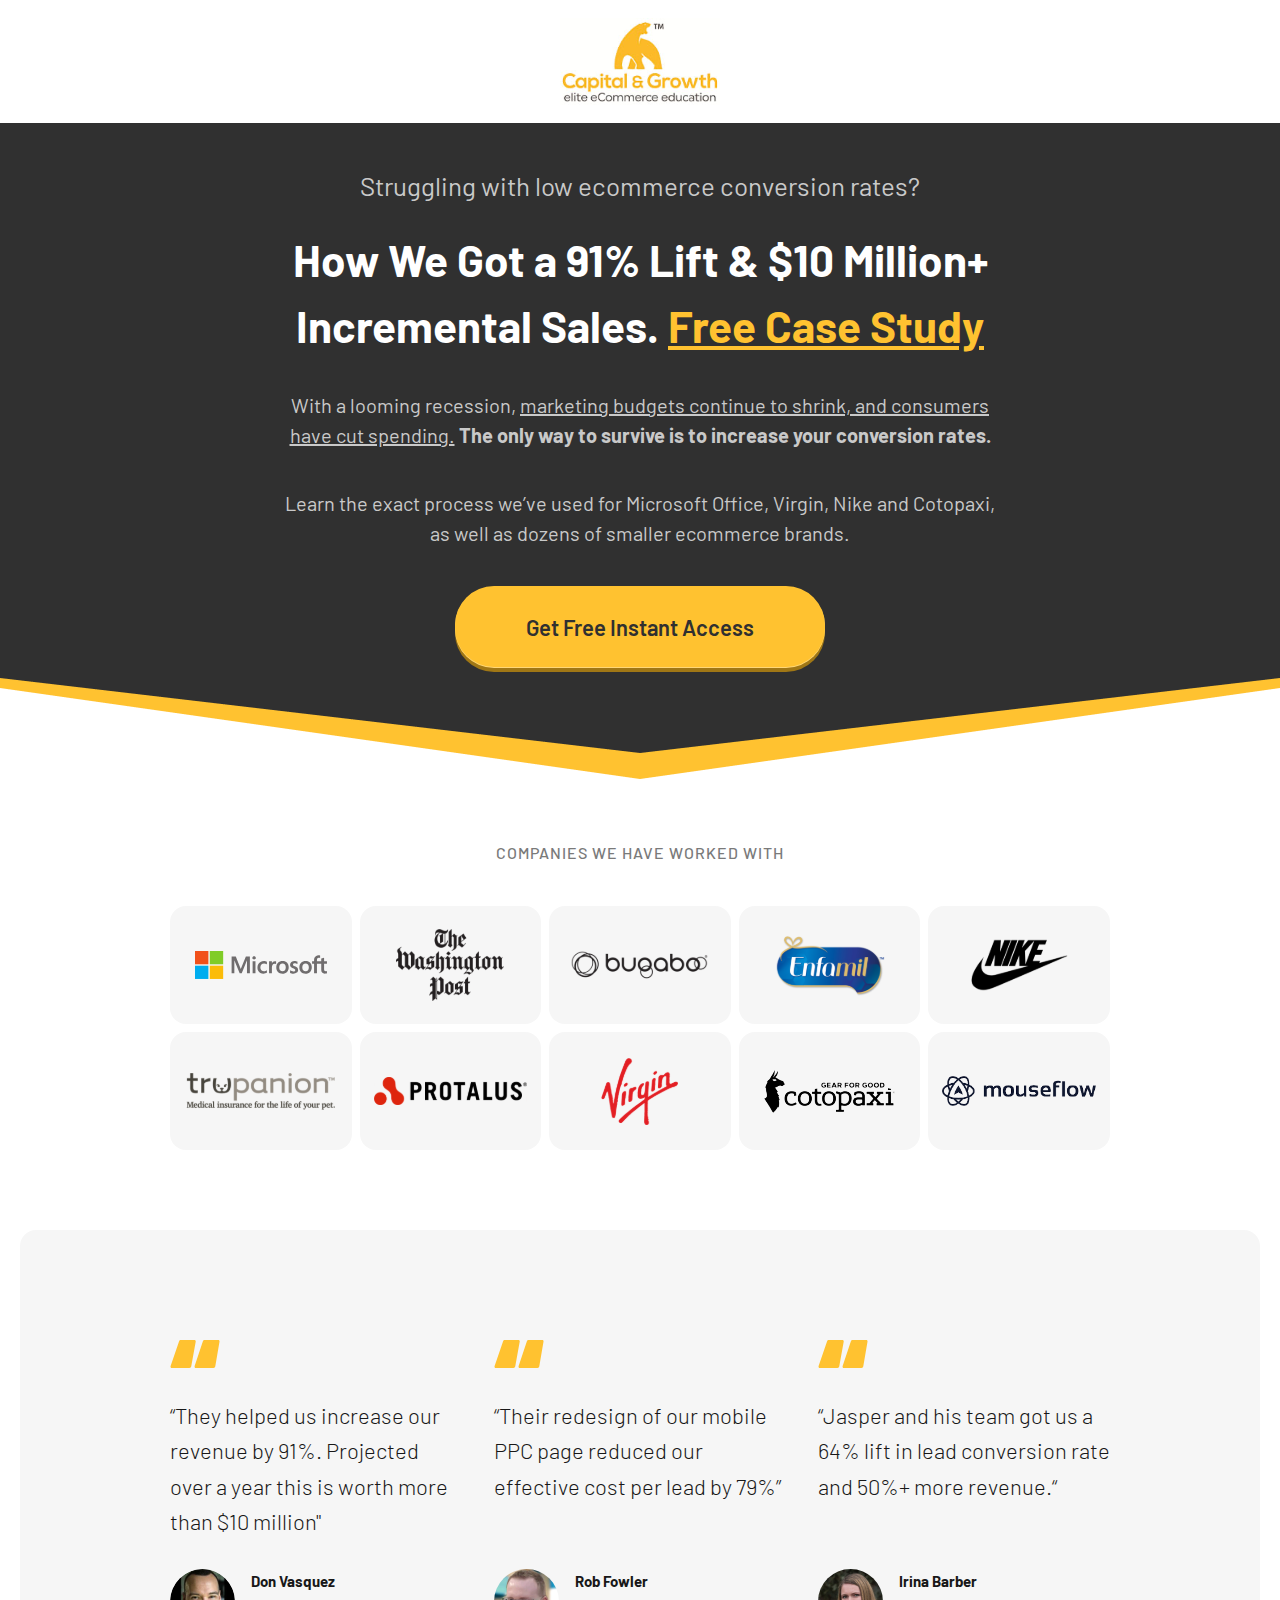
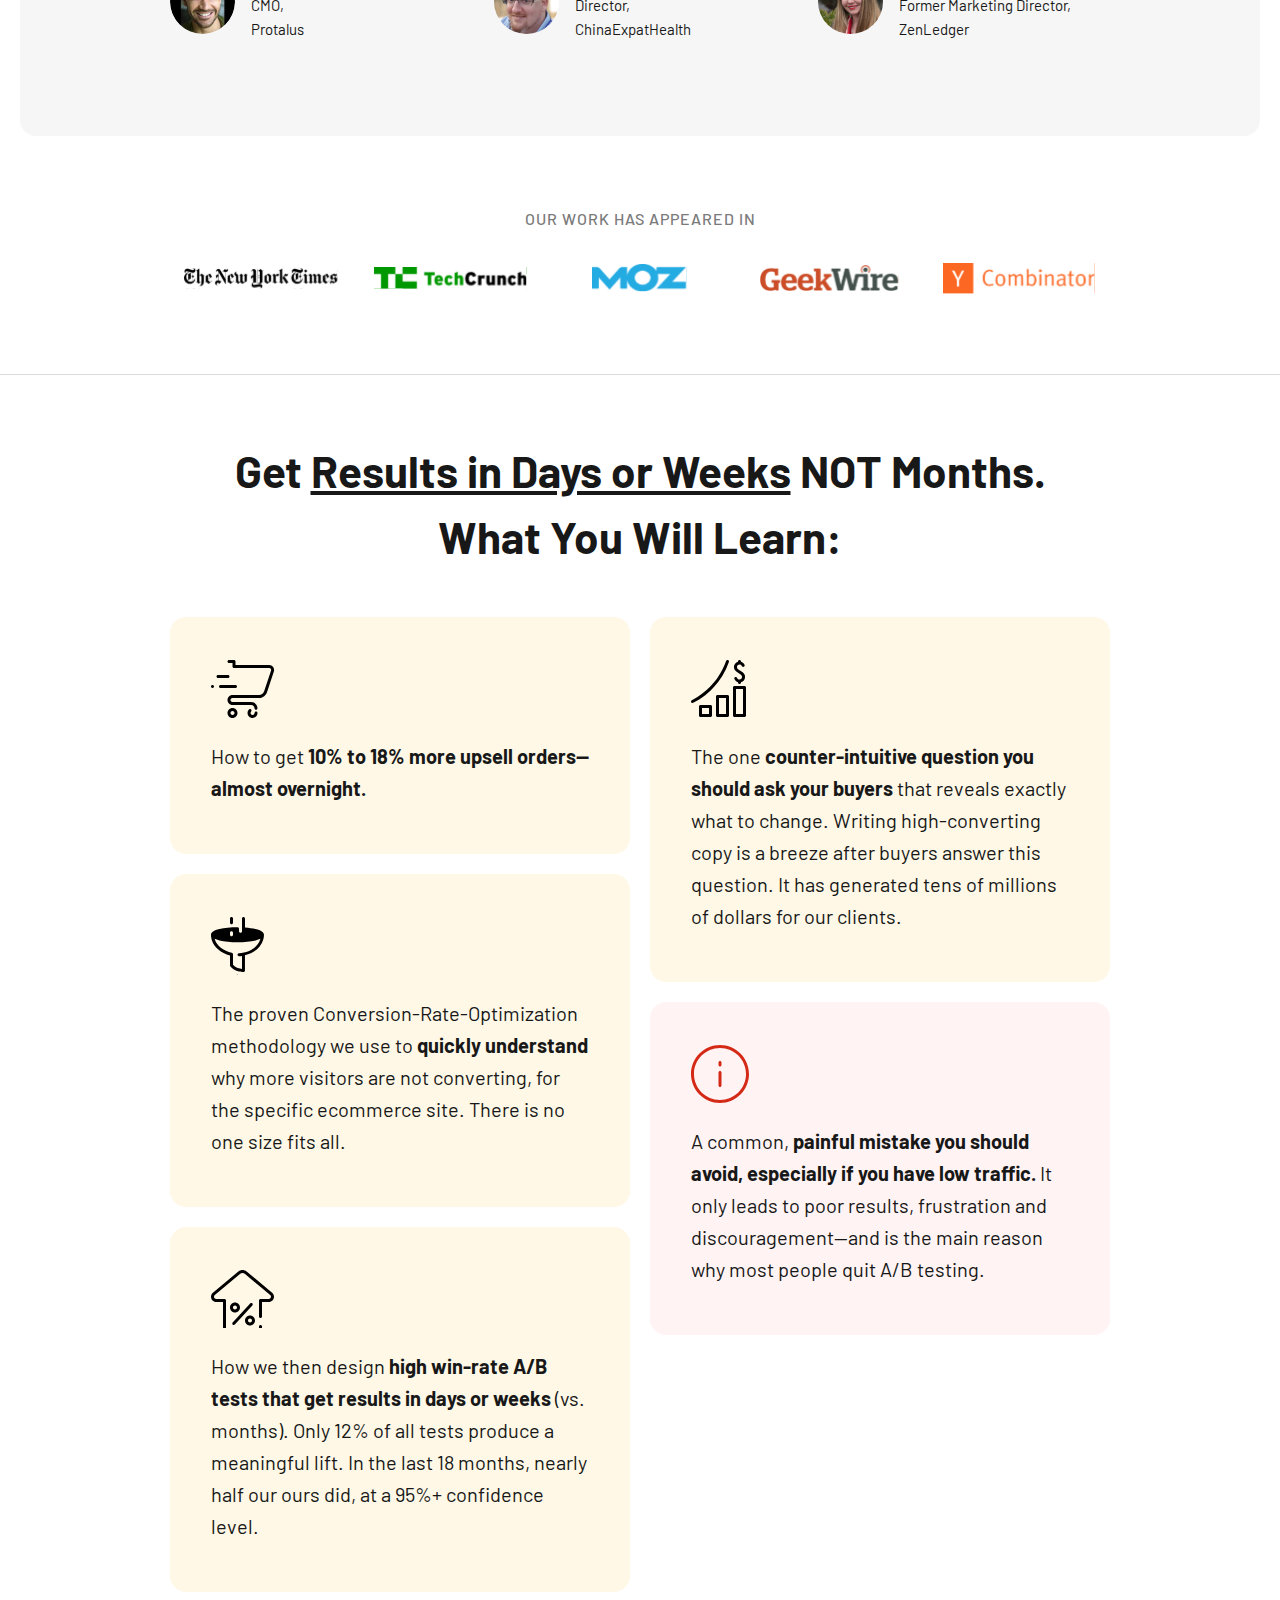
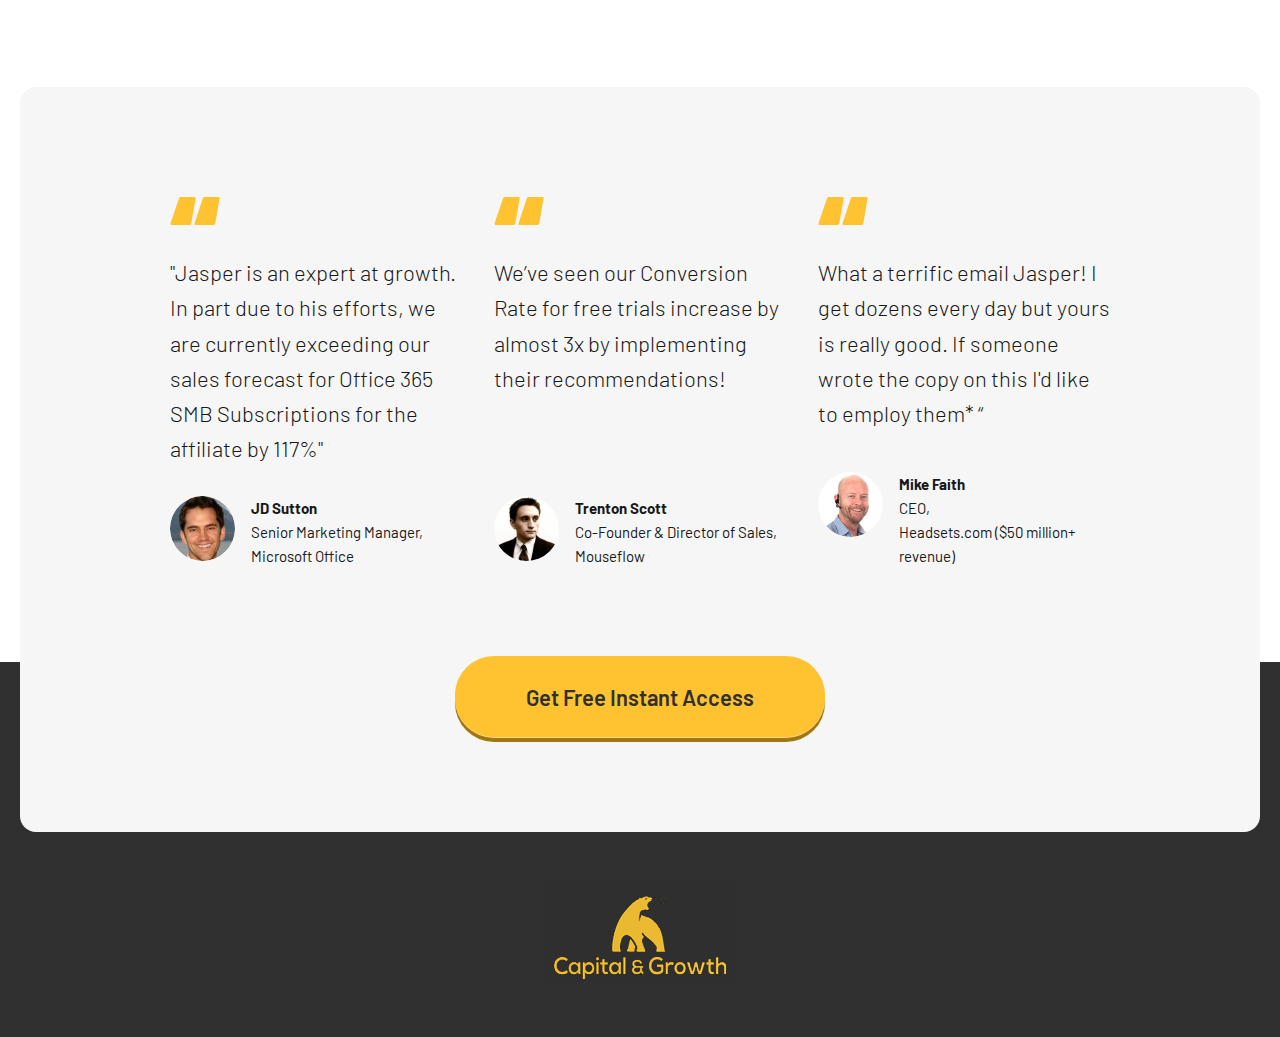
==== commit 7ab5a6e7: "update" ====
--- a/index.html
+++ b/index.html
@@ -310,7 +310,7 @@
                 <link href="//cdn-images.mailchimp.com/embedcode/classic-071822.css" rel="stylesheet" type="text/css">
 
                 <div id="mc_embed_signup">
-                    <form action="capitalandgrowth.org/cro-course/" method="post" id="mc-embedded-subscribe-form" name="mc-embedded-subscribe-form" class="validate" target="_blank" novalidate>
+                    <form action="free-case-study.html" method="post" id="mc-embedded-subscribe-form" name="mc-embedded-subscribe-form" class="validate" target="_blank" novalidate>
                         <div id="mc_embed_signup_scroll" class="modal-form">
                             <h2 class="modal-title">Just One More Step. Where Should We Send the Case Study?</h2>
                             <div class="mc-field-group">
--- a/assets/css/style.css
+++ b/assets/css/style.css
@@ -5,6 +5,7 @@
 }
 :root {
     --primary-color: #FFC230;
+    --red-color: #D52917;
 }
 
 iframe, object, embed {
@@ -125,9 +126,6 @@
 .underline {
     text-decoration-line: underline;
 }
-.primary {
-    color: var(--primary-color);
-}
 .main_svg[hidden] {
     display: none !important;
 }
@@ -190,6 +188,12 @@
     text-align: center;
     margin-top: 0;
     margin-bottom: 20px;
+}
+.primary {
+    color: var(--primary-color);
+}
+.text-red {
+    color: var(--red-color);
 }
 
 /* logo-section */
@@ -271,7 +275,6 @@
 .quote-section .btn {
     margin-top: 50px;
 }
-
 .conversion-page .quote-wrap {
     gap: 3.7rem;
 }
@@ -283,7 +286,7 @@
 }
 .conversion-page .quote-section .title {
     font-size: 22px;
-    margin-bottom: 40px;
+    /* margin-bottom: 40px; */
 }
 .conversion-page .quote-section {
     font-size: 18px;
@@ -540,6 +543,146 @@
     padding: 10px 0 0;
 }
 
+/* case study page */
+
+.free-case-study-page .hero,
+.conversion-magic-page .hero {
+    background-color: #FFF8E7;
+    background-position: 0 0;
+    background-size: 100% 82%;
+    padding: 20px 0 20px;
+}
+.conversion-magic-page .hero {
+    padding: 29px 0 13px;
+}
+.article-pdf {
+    background-color: #FFF8E7;
+    border-bottom: 7px solid #FFE8B1;
+    overflow: hidden;
+}
+.wrap-pdf {
+    position: relative;
+    max-width: 485px;
+    max-height: 290px;
+    margin: 0 auto;
+}
+
+/* strategy-section */
+
+.strategy-section {
+    padding: 30px 0 51px;
+    border-bottom: 1px solid #DBDBDB;
+}
+.strategy-section .container {
+    max-width: 810px;
+}
+.strategy-item:not(:first-child) {
+    margin-top: 85px;
+}
+.strategy-item:not(:first-child) .btn {
+    max-width: 270px;
+}
+.strategy-item:first-child .title {
+    max-width: 620px;
+}
+.strategy-section .title {
+    font-weight: 700;
+    font-size: 24px;
+    line-height: 1.4;
+    margin: 0 auto;
+    margin-bottom: 32px;
+}
+.video-wrap {
+    max-width: 780px;
+    margin: 0 auto;
+}
+.strategy-section .video-wrap {
+    margin-bottom: 50px;
+}
+.wrap-strategy {
+    padding: 36px 0 33px;
+    margin: 0 0 40px;
+    display: flex;
+    flex-direction: column;
+    border-top: 4px solid #F6F6F6;
+    border-bottom: 4px solid #F6F6F6;
+    gap: 3.2rem;
+}
+.wrap-strategy img {
+    border-radius: 16px;
+    margin: 0 auto;
+}
+.wrap-strategy .quote {
+    font-weight: 300;
+    font-size: 24px;
+    line-height: 1.45;
+    display: flex;
+    flex-direction: column;
+    text-align: center;
+}
+.wrap-strategy .author-info {
+    margin-top: 19px;
+    margin-bottom: 0;
+    font-size: 18px;
+}
+.strategy-section .description {
+    font-size: 16px;
+    text-align: center;
+    padding: 0 0 35px;
+    line-height: 1.55;
+}
+.strategy-section .quote-ico {
+    max-height: 40px;
+    max-width: 80px;
+}
+.strategy-section .description-txt {
+    max-width: 620px;
+    font-size: 20px;
+    text-align: center;
+    text-decoration: underline;
+    line-height: 1.5;
+    margin: 0 auto 30px;
+}
+.wrap-pdf img {
+    max-width: 100%;
+}
+
+/* conversion-magic-page */
+
+.conversion-magic-page .hero .container {
+    max-width: 940px;
+}
+.conversion-magic-page .wrap-pdf {
+    max-height: 230px;
+}
+.conversion-magic-page .wrap-pdf img {
+    max-width: 100%;
+}
+.conversion-magic-page .upsell-section {
+    padding: 30px 0 70px;
+}
+.conversion-magic-page .upsell-section .title {
+    font-size: 24px;
+    max-width: 750px;
+    margin: 0 auto 39px;
+}
+.conversion-magic-page .logo-woocommerce {
+    max-width: 100%;
+    margin: 0 auto 4px;
+}
+.conversion-magic-page .upsell-revenue-img {
+    margin: 0 auto 30px;
+}
+.conversion-magic-page .description {
+    max-width: 770px;
+    margin: 0 auto 15px;
+    font-size: 16px;
+    line-height: 1.55;
+}
+.conversion-magic-page .description .txt {
+    margin-bottom: 1.75rem;
+}
+
 @media (min-width: 575px) {
     .header .logo img {
         max-width: 160px;
@@ -649,6 +792,7 @@
         margin-top: 30px;
         flex-direction: row;
         justify-content: flex-start;
+        align-items: flex-start;
         gap: 1rem;
     }
     .conversion-page .quote-section .title {
@@ -696,6 +840,9 @@
     .conversion-page .logo-section {
         padding-bottom: 114px;
     }
+    .free-case-study-page .hero {
+        padding: 43px 0 43px;
+    }
     .case-study-page .footer {
         margin-top: -170px;
         padding: 220px 0 55px;
@@ -709,4 +856,76 @@
         text-align:center;
         padding: 20px 20px 35px;
     }
+    .strategy-section {
+        padding: 50px 0 60px;
+    }
+    .strategy-section .title {
+        font-size: 30px;
+    }
+    .wrap-strategy {
+        flex-direction: row;
+    }
+    .wrap-strategy .author-info {
+        margin-top: auto;
+    }
+    .wrap-strategy .quote {
+        font-size: 30px;
+        text-align: left;
+    }
+    .strategy-section .description {
+        font-size: 18px;
+    }
+    .strategy-section .quote-ico {
+        margin: 0 0 27px 0;
+    }
+    .strategy-section .description-txt {
+        font-size: 22px;
+        margin-bottom: 60px;
+    }
+    .free-case-study-page .logo-section {
+        padding-top: 72px;
+        padding-bottom: 112px;
+    }
+    .free-case-study-page .quote-section {
+        padding: 70px 0 123px;
+    }
+    .free-case-study-page .quote-wrap {
+        row-gap: 4.5rem;
+    }
+    .free-case-study-page .quote-section .title {
+        margin-bottom: 58px;
+    }
+    .conversion-magic-page .upsell-section {
+        padding: 53px 0 105px;
+    }
+    .conversion-magic-page .upsell-section .title {
+        font-size: 44px;
+    }
+    .conversion-magic-page .description {
+        font-size: 18px;
+        margin: 0 auto 58px;
+    }
+    .conversion-magic-page .hero {
+        padding: 43px 0 13px;
+    }
+}
+@media (min-width: 992px) {
+    .conversion-magic-page .wrap-pdf {
+        max-height: 300px;
+    }
+    .conversion-magic-page .wrap-pdf img {
+        max-width: 150%;
+        margin-left: -32%;
+    }
+}
+
+@media (max-width: 480px) {
+    .conversion-magic-page .wrap-pdf {
+        max-height: 200px;
+    }
+}
+@media (max-width: 400px) {
+    .conversion-magic-page .wrap-pdf {
+        max-height: 155px;
+    }
 }